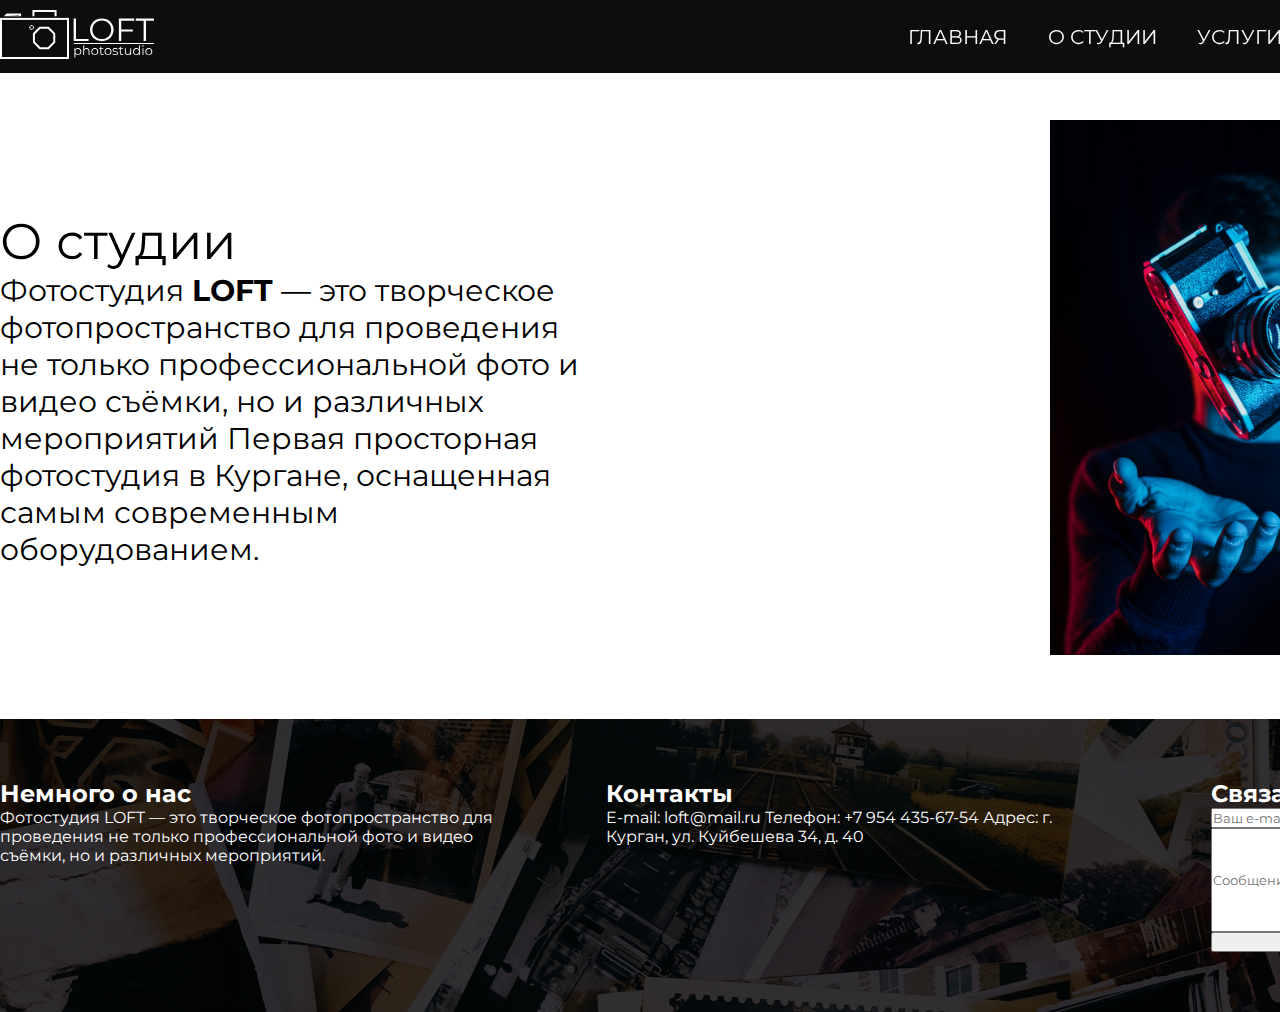
==== about.html @ 1d234170 "commit" ====
<!DOCTYPE html>
<html lang="en">

<head>
    <meta charset="UTF-8">
    <meta http-equiv="X-UA-Compatible" content="IE=edge">
    <meta name="viewport" content="width=device-width, initial-scale=1.0">
    <link rel="stylesheet" href="css/about.css">
    <link rel="preconnect" href="https://fonts.googleapis.com">
    <link rel="preconnect" href="https://fonts.gstatic.com" crossorigin>
    <link
        href="https://fonts.googleapis.com/css2?family=Montserrat:ital,wght@0,100;0,200;0,300;0,400;0,500;0,600;0,700;0,800;0,900;1,100;1,200;1,300;1,400;1,500;1,600;1,700;1,800;1,900&display=swap"
        rel="stylesheet">
    <title>LOFT | Photostudio</title>
</head>

<body>
    <header class="header">
        <div class="container">
            <nav class="navigation">
                <div class="nav-logo">
                    <a href="#"><img src="img/logo.svg" alt=""></a>
                </div>
                <ul class="nav-list">
                    <li class="nav-list-item">
                        <a href="#">ГЛАВНАЯ</a>
                    </li>
                    <li class="nav-list-item">
                        <a href="#">О СТУДИИ</a>
                    </li>
                    <li class="nav-list-item">
                        <a href="#">УСЛУГИ</a>
                    </li>
                    <li class="nav-list-item">
                        <a href="#">КОНТАКТЫ</a>
                    </li>
                </ul>
            </nav>
        </div>
    </header>

    <main>
        <section>
            <div class="container">
                <div class="about">
                    <div class="about-text">
                        <h1 class="about-title">О студии</h1>
                        <p class="about-desc">Фотостудия <b>LOFT</b> — это творческое фотопространство для проведения не только профессиональной фото и видео съёмки, но и различных мероприятий Первая просторная фотостудия в Кургане, оснащенная самым современным оборудованием.</p>
                    </div>
                    <div>
                        <img src="img/camera-about.jpg" width="390" height="535" alt="">
                    </div>
                </div>
            </div>
        </section>

    </main>

    <footer class="footer">
        <div class="container">
            <div class="footer-container">
                <div class="footer-item footer-about">
                    <h2>Немного о нас</h2>
                    <p>Фотостудия LOFT — это творческое фотопространство для проведения не только профессиональной фото
                        и
                        видео съёмки, но и различных мероприятий.</p>
                </div>

                <div class="footer-item footer-contacts">
                    <h2>Контакты</h2>
                    <p>E-mail: loft@mail.ru
                        Телефон: +7 954 435-67-54
                        Адрес: г. Курган, ул. Куйбешева 34, д. 40</p>
                </div>

                <div class="footer-item contact-us">
                    <h2>Связаться с нами</h2>
                    <input type="text" placeholder="Ваш e-mail">
                    <input type="text" placeholder="Сообщение..." class="message">
                    <input type="submit">
                </div>
            </div>
        </div>
    </footer>
</body>

</html>
---- css/about.css ----
* {
    margin: 0;
    padding: 0;
    font-family:'Montserrat', sans-serif;
}

a {
    text-decoration: none;
}

.container {
    margin: 0 auto;
    width: 1440px;
}

.header {
    top: 0;
    position: fixed;
    width: 100%;
    background-color: rgba(0, 0, 0, 95%);
    padding-top: 10px;
    padding-bottom: 10px;
    z-index: 10;
}

.navigation {
    display: flex;
    justify-content: space-between;
}

.nav-list {
    display: flex;
    align-items: center;
    list-style: none;
}

.nav-list-item {
    margin-right: 20px;
    margin-left: 20px;
    font-size: 20px;
}

.nav-list-item:hover:after {
    content: "";
    display: block;
    height: 1px;
    background-color: #fff;
}

.nav-list-item a {
    color: #fff;
}

.nav-list-item:last-child {
    margin-right: 0;
}

.about {
    margin-top: 120px;
    margin-bottom: 60px;
    display: flex;
    justify-content: space-between;
    align-items: center;
}

.about-text {
    max-width: 600px;
}

.about-title {
    font-size: 50px;
    font-weight: normal;
}

.about-desc {
    font-size: 30px;
}

.footer {
    color: #fff;
    background: url(../img/footer-pic.jpg);
}

.footer-container {
    display: flex;
    justify-content: space-between;
    padding-top: 60px;
    padding-bottom: 60px;
}

.footer-item {
    max-width: 500px;
}

.contact-us {
    display: flex;

    flex-direction: column;
}

.message {
    min-height: 100px;
}
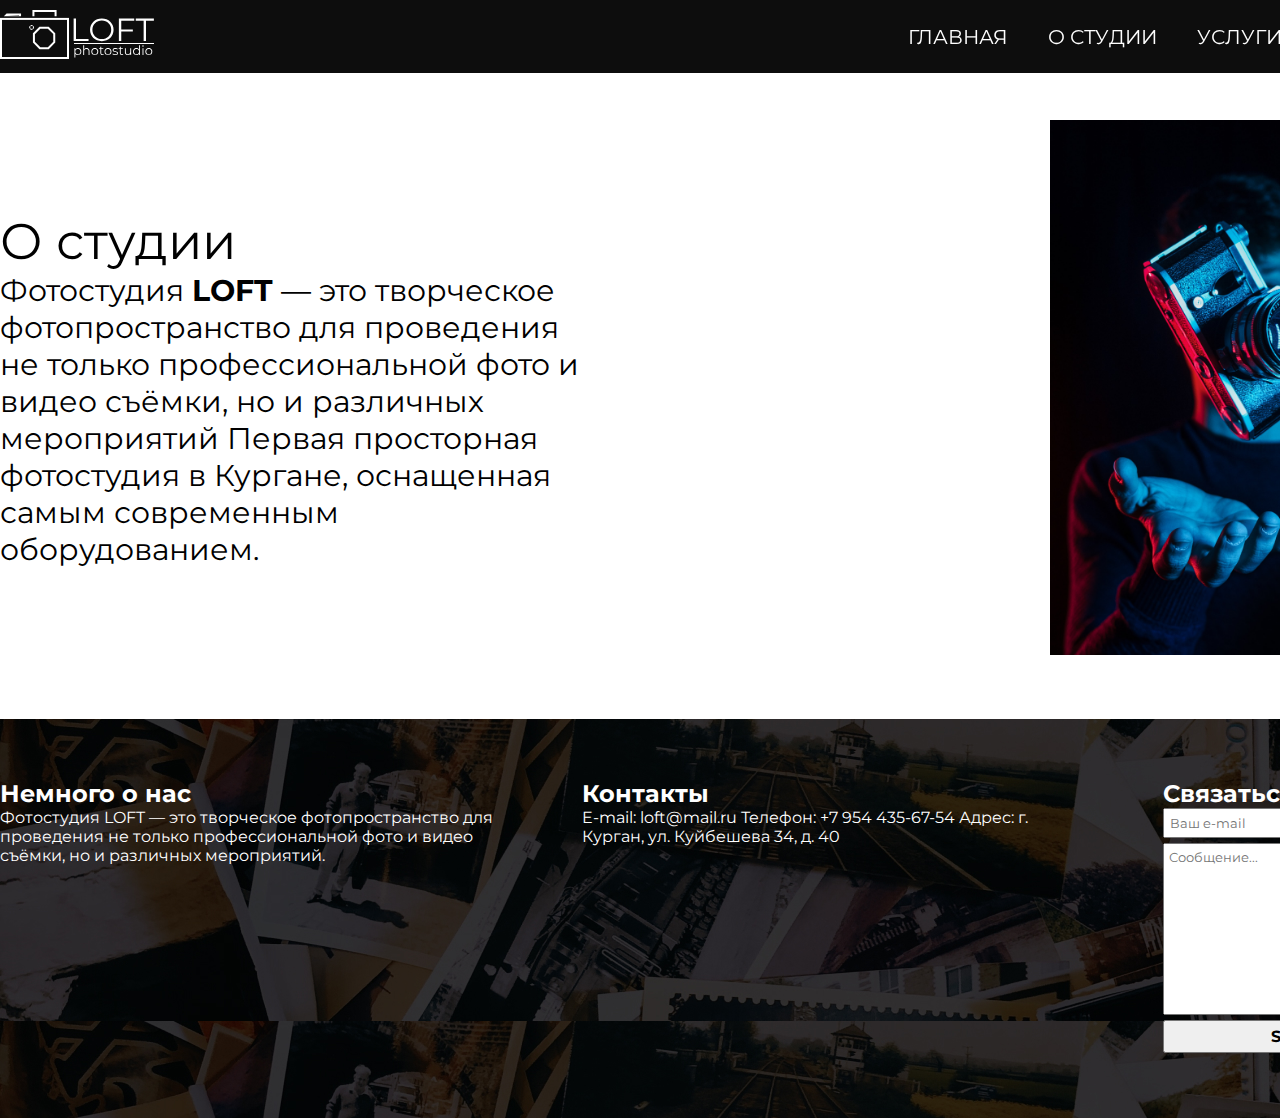
==== commit 71ceb7ba: "commit" ====
--- a/about.html
+++ b/about.html
@@ -23,16 +23,16 @@
                 </div>
                 <ul class="nav-list">
                     <li class="nav-list-item">
-                        <a href="#">ГЛАВНАЯ</a>
+                        <a href="index.html">ГЛАВНАЯ</a>
                     </li>
                     <li class="nav-list-item">
-                        <a href="#">О СТУДИИ</a>
+                        <a href="about.html">О СТУДИИ</a>
                     </li>
                     <li class="nav-list-item">
-                        <a href="#">УСЛУГИ</a>
+                        <a href="services.html">УСЛУГИ</a>
                     </li>
                     <li class="nav-list-item">
-                        <a href="#">КОНТАКТЫ</a>
+                        <a href="contact-us.html">КОНТАКТЫ</a>
                     </li>
                 </ul>
             </nav>
@@ -75,9 +75,9 @@
 
                 <div class="footer-item contact-us">
                     <h2>Связаться с нами</h2>
-                    <input type="text" placeholder="Ваш e-mail">
-                    <input type="text" placeholder="Сообщение..." class="message">
-                    <input type="submit">
+                    <input type="text" placeholder="Ваш e-mail" class="footer-input footer-input-email">
+                    <textarea name="" id="" cols="30" rows="10" placeholder="Сообщение..." class="footer-input footer-input-message"></textarea>
+                    <input type="submit" class="footer-input footer-input-send-btn">
                 </div>
             </div>
         </div>
--- a/css/about.css
+++ b/css/about.css
@@ -79,6 +79,7 @@
 .footer {
     color: #fff;
     background: url(../img/footer-pic.jpg);
+    bottom: 0;
 }
 
 .footer-container {
@@ -94,10 +95,31 @@
 
 .contact-us {
     display: flex;
-
     flex-direction: column;
 }
 
-.message {
-    min-height: 100px;
+.footer-input {
+    margin-bottom: 5px;
+    bottom: none;
+    padding: 5px 5px 5px 5px;
+}
+
+.footer-input:focus {
+    outline: none;
+}
+
+
+.footer-input-send-btn {
+    font-size: 16px;
+    font-weight: bold;
+    cursor: pointer;
+}
+
+.footer-input-send-btn:hover {
+    color: #fff;
+    background-color: #000;
+}
+
+.footer-input-message {
+    resize: none;
 }